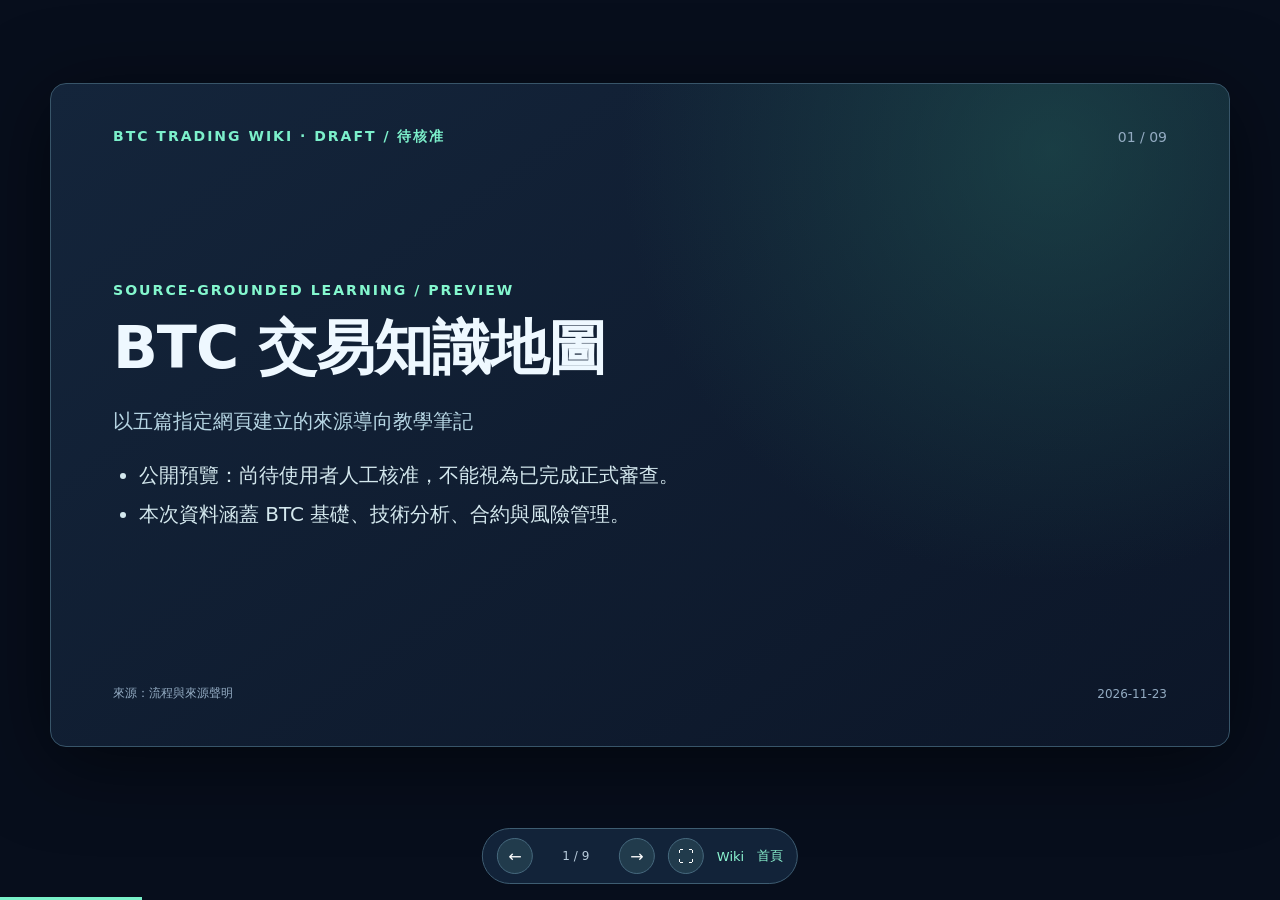
==== deck.html @ 274c8615 "Add files via upload" ====
<!doctype html><html lang="zh-Hant"><head><meta charset="utf-8"><meta name="viewport" content="width=device-width,initial-scale=1"><title>BTC Trading Wiki｜HTML 簡報</title><link rel="stylesheet" href="assets/deck.css"></head><body><main class="deck"><section class="slide active" data-slide="1"><div class="head"><b>BTC TRADING WIKI · DRAFT / 待核准</b><span>01 / 09</span></div><div class="content"><div class="eyebrow">SOURCE-GROUNDED LEARNING / PREVIEW</div><h1>BTC 交易知識地圖</h1><p class="summary">以五篇指定網頁建立的來源導向教學筆記</p><ul class="bullets"><li>公開預覽：尚待使用者人工核准，不能視為已完成正式審查。</li><li>本次資料涵蓋 BTC 基礎、技術分析、合約與風險管理。</li></ul></div><div class="foot"><span>來源：流程與來源聲明 </span><span>2026-11-23</span></div></section><section class="slide " data-slide="2"><div class="head"><b>BTC TRADING WIKI · DRAFT / 待核准</b><span>02 / 09</span></div><div class="content"><div class="eyebrow">SOURCE-GROUNDED LEARNING / PREVIEW</div><h1>比特幣如何運作：帳本、私鑰與挖礦</h1><p class="summary">從錢包地址、公開帳本、交易簽章到挖礦確認，理解 Bitcoin 運作的最基本結構。</p><ul class="bullets"><li>比特幣錢包可建立收款地址，使用地址並不代表必須先理解底層協議。</li><li>區塊鏈是公開、可供全網核對的交易帳本；已確認的交易可被網路用於計算可用餘額。</li><li>錢包藉由私鑰簽章交易，以證明該支用動作來自具備相應控制權的一方。</li><li>礦工將待確認交易納入符合規則的區塊，網路再透過驗證規則維持帳本狀態的一致性。</li></ul></div><div class="foot"><span>來源：How does Bitcoin work? <a href="https://bitcoin.org/en/how-it-works" target="_blank" rel="noopener">原文 1</a></span><span>2026-11-23</span></div></section><section class="slide " data-slide="3"><div class="head"><b>BTC TRADING WIKI · DRAFT / 待核准</b><span>03 / 09</span></div><div class="content"><div class="eyebrow">SOURCE-GROUNDED LEARNING / PREVIEW</div><h1>如何閱讀 K 線與型態</h1><p class="summary">看懂開高低收、實體與影線，以及型態屬於可能性訊號而非必然預測。</p><ul class="bullets"><li>K 線實體表示開盤價與收盤價之間的區間，上下影線反映該時段最高價與最低價。</li><li>一般配色中，綠色常表示收盤價高於開盤價，紅色則相反；圖表配色可由使用者調整。</li><li>加密市場不休市，K 線的開盤與收盤是根據選定時間框架的起點與終點價格來定義。</li><li>K 線型態常分為反轉、延續或中性；它描述的是市場行為上的觀察，不保證下一根 K 線的方向。</li></ul></div><div class="foot"><span>來源：How to read advanced charts · Introduction to candlestick charts and patterns <a href="https://www.coinbase.com/learn/advanced-trading/reading-financial-charts" target="_blank" rel="noopener">原文 1</a> <a href="https://www.tradingview.com/support/solutions/43000745269-introduction-to-candlestick-charts-and-patterns/" target="_blank" rel="noopener">原文 2</a></span><span>2026-11-23</span></div></section><section class="slide " data-slide="4"><div class="head"><b>BTC TRADING WIKI · DRAFT / 待核准</b><span>04 / 09</span></div><div class="content"><div class="eyebrow">SOURCE-GROUNDED LEARNING / PREVIEW</div><h1>RSI、SMA、EMA 與 MACD 的解讀</h1><p class="summary">比較動能與趨勢型指標的功能、典型解讀及過度依賴單一訊號的風險。</p><ul class="bullets"><li>RSI 以漲跌變化的相對強度呈現動能，通常介於 0 至 100。</li><li>70 與 30 是常見的超買／超賣提示門檻，但不能直接等同必須賣出或買入。</li><li>SMA 是觀察期間內價格的簡單平均；EMA 對近期價格賦予較大權重，所以更敏感。</li><li>來源列出的 MACD 標準設定，是 12 期 EMA 減 26 期 EMA，訊號線為 MACD 的 9 期 EMA；原文以日為例。</li></ul></div><div class="foot"><span>來源：How to read advanced charts <a href="https://www.coinbase.com/learn/advanced-trading/reading-financial-charts" target="_blank" rel="noopener">原文 1</a></span><span>2026-11-23</span></div></section><section class="slide " data-slide="5"><div class="head"><b>BTC TRADING WIKI · DRAFT / 待核准</b><span>05 / 09</span></div><div class="content"><div class="eyebrow">SOURCE-GROUNDED LEARNING / PREVIEW</div><h1>永續合約、槓桿與資金費率</h1><p class="summary">辨識傳統期貨與永續合約的不同，理解保證金、槓桿與資金費率的作用。</p><ul class="bullets"><li>遠期合約通常是場外私人協議；交易所期貨則多採標準化條款與結算架構。</li><li>永續合約不像一般到期日固定的期貨，沒有固定到期日。</li><li>槓桿使交易者可用較少保證金控制更大名目部位，也會同步放大獲利與虧損。</li><li>當維持保證金不足時，槓桿部位可能被強制平倉。</li></ul></div><div class="foot"><span>來源：What Are Forward and Futures Contracts? <a href="https://academy.binance.com/en/articles/what-are-forward-and-futures-contracts" target="_blank" rel="noopener">原文 1</a></span><span>2026-11-23</span></div></section><section class="slide " data-slide="6"><div class="head"><b>BTC TRADING WIKI · DRAFT / 待核准</b><span>06 / 09</span></div><div class="content"><div class="eyebrow">SOURCE-GROUNDED LEARNING / PREVIEW</div><h1>交易風險管理：停損、部位與風險報酬比</h1><p class="summary">建立風險額度、停損及監督流程，理解 1% 規則與風險報酬比的意義。</p><ul class="bullets"><li>風險管理不只是停損，而是由設定目標、辨認風險、評估風險、訂立因應措施與監督組成的循環。</li><li>1% 規則規範的是停損觸發時的預設虧損占資產比例，而非限制名目倉位只能占 1%。</li><li>文章舉例帳戶為 10,000 美元，若設定每筆風險上限 1%，對應預設最大虧損為 100 美元；只是示意計算。</li><li>停損與停利是預先設定出場條件的工具，避免交易者完全依賴現場情緒決策。</li></ul></div><div class="foot"><span>來源：A Beginner&#x27;s Guide to Risk Management <a href="https://academy.binance.com/en/articles/a-beginners-guide-to-understanding-risk-management" target="_blank" rel="noopener">原文 1</a></span><span>2026-11-23</span></div></section><section class="slide " data-slide="7"><div class="head"><b>BTC TRADING WIKI · DRAFT / 待核准</b><span>07 / 09</span></div><div class="content"><div class="eyebrow">SOURCE-GROUNDED LEARNING / PREVIEW</div><h1>平台、流動性與系統性風險</h1><p class="summary">區分市場波動、流動性不足、平台與操作風險，避免誤以為分散持幣就是零風險。</p><ul class="bullets"><li>低流動性市場可能使訂單難以按預期價格完成，評估時可觀察成交量及買賣價差。</li><li>除價格以外，交易平台安全、使用者誤操作與智慧合約漏洞也可能造成損失。</li><li>多種高度相關的幣種可能在同一市場事件下同步下跌，因此分散到多枚山寨幣不等於已分散風險。</li><li>風控應定期回顧；在某一市場階段有效的方法，換環境後可能需要調整。</li></ul></div><div class="foot"><span>來源：A Beginner&#x27;s Guide to Risk Management <a href="https://academy.binance.com/en/articles/a-beginners-guide-to-understanding-risk-management" target="_blank" rel="noopener">原文 1</a></span><span>2026-11-23</span></div></section><section class="slide " data-slide="8"><div class="head"><b>BTC TRADING WIKI · DRAFT / 待核准</b><span>08 / 09</span></div><div class="content"><div class="eyebrow">SOURCE-GROUNDED LEARNING / PREVIEW</div><h1>查核資料與適用範圍</h1><p class="summary">精確追溯，不讓 AI 擅自補來源</p><ul class="bullets"><li>5 篇使用者指定網頁的中文重點摘記已批次匯入。</li><li>p1:Lx 指向本站中文證據筆記；原文依章節與網址核對。</li><li>SMC 與總體經濟仍缺直接來源，暫不產生專題文章。</li></ul></div><div class="foot"><span>來源：流程與來源聲明 </span><span>2026-11-23</span></div></section><section class="slide " data-slide="9"><div class="head"><b>BTC TRADING WIKI · DRAFT / 待核准</b><span>09 / 09</span></div><div class="content"><div class="eyebrow">SOURCE-GROUNDED LEARNING / PREVIEW</div><h1>Graph + Loop 與後續驗收</h1><p class="summary">來源 → 筆記 → Wiki → 檢查 → 預覽 → 人工核准</p><ul class="bullets"><li>各步驟有獨立輸入、輸出與可檢查紀錄。</li><li>引文不支持論點時退回證據或文章整理步驟。</li><li>每節點最多 3 輪；不足與超限必須停止並保留報告。</li></ul></div><div class="foot"><span>來源：流程與來源聲明 </span><span>2026-11-23</span></div></section></main><nav class="decknav"><button id="prev" aria-label="上一張">←</button><span class="pagecount" id="counter">1 / 9</span><button id="next" aria-label="下一張">→</button><button id="fs" aria-label="全螢幕">⛶</button><a href="wiki.html">Wiki</a><a href="index.html">首頁</a></nav><div id="bar" class="progress"></div><script>(()=>{const slides=[...document.querySelectorAll('.slide')];let i=0;const count=slides.length;const label=document.getElementById('counter');const bar=document.getElementById('bar');function go(n){slides[i].classList.remove('active');i=Math.max(0,Math.min(count-1,n));slides[i].classList.add('active');label.textContent=`${i+1} / ${count}`;bar.style.width=((i+1)/count*100)+'%';history.replaceState(null,'',`#s${i+1}`)}document.getElementById('prev').onclick=()=>go(i-1);document.getElementById('next').onclick=()=>go(i+1);document.addEventListener('keydown',e=>{if(['ArrowRight','PageDown',' '].includes(e.key)){e.preventDefault();go(i+1)}if(['ArrowLeft','PageUp'].includes(e.key)){e.preventDefault();go(i-1)}});document.getElementById('fs').onclick=()=>{if(document.fullscreenElement)document.exitFullscreen();else document.documentElement.requestFullscreen?.()};const hash=location.hash.match(/^#s(\d+)$/);go(hash?+hash[1]-1:0)})();</script></body></html>
---- assets/deck.css ----
*{box-sizing:border-box}html,body{margin:0;height:100%;background:#070e1c;color:#eef8ff;font-family:'Microsoft JhengHei','Noto Sans TC',system-ui,sans-serif}body{overflow:hidden}.deck{min-height:100vh;display:grid;place-items:center;padding:20px 20px 90px}.slide{display:none;position:relative;width:min(1180px,100%);aspect-ratio:16/9;max-height:calc(100vh - 125px);border-radius:16px;border:1px solid #385569;background:radial-gradient(circle at 85% 10%,#21565390,transparent 37%),linear-gradient(145deg,#14253b,#0c1628);padding:3.5% 5%;overflow:auto;flex-direction:column;justify-content:space-between;box-shadow:0 15px 80px #0008}.slide.active{display:flex}.slide .head,.slide .foot{display:flex;justify-content:space-between;align-items:center;gap:14px;color:#93abc2;font-size:clamp(10px,1.15vw,14px)}.slide .head b{color:#7cf0cb;letter-spacing:2px}.slide .foot{font-size:clamp(8px,1vw,12px)}.slide .content{margin:auto 0;max-width:94%}.slide .eyebrow{font-size:clamp(10px,1.1vw,15px);color:#84f7ce;letter-spacing:2px;font-weight:850}.slide h1{font-size:clamp(26px,4.6vw,65px);line-height:1.2;margin:15px 0 10px;letter-spacing:-1px}.slide .summary{font-size:clamp(14px,1.6vw,22px);line-height:1.7;color:#b6d5e3}.slide .bullets{font-size:clamp(13px,1.6vw,20px);line-height:1.5;color:#d4e8ee;padding-left:1.3em;max-width:940px}.slide .bullets li{margin:9px 0}.slide .foot a{color:#74e8c3;margin-left:5px;text-decoration:underline}.slide .evidence{font-size:clamp(12px,1.45vw,19px);color:#9cb5cb;margin-top:24px}.slide .ref{color:#91efce}.decknav{position:fixed;bottom:16px;left:50%;transform:translateX(-50%);display:flex;align-items:center;gap:13px;border:1px solid #3e5d72;background:#14253cec;padding:9px 14px;border-radius:45px;z-index:10}.decknav button{border:1px solid #46697e;background:#213b4c;color:white;font:inherit;border-radius:40px;width:36px;height:36px;cursor:pointer}.decknav a{color:#8bf5d1;text-decoration:none;font-size:13px}.decknav .pagecount{white-space:nowrap;font-size:12px;color:#b8ccdc;min-width:60px;text-align:center}.unfinished{color:#ffd79f}.progress{position:fixed;bottom:0;left:0;height:3px;background:#79f0c9;transition:width .2s}@media(max-width:680px){.deck{padding:10px 8px 86px}.slide{aspect-ratio:4/5;max-height:calc(100vh - 110px);padding:7%}.slide h1{font-size:clamp(24px,7vw,40px)}.slide .summary{font-size:clamp(15px,3.5vw,20px)}.slide .bullets{font-size:clamp(13px,1.6vw,20px);line-height:1.5;color:#d4e8ee;padding-left:1.3em;max-width:940px}.slide .bullets li{margin:9px 0}.slide .foot a{color:#74e8c3;margin-left:5px;text-decoration:underline}.slide .evidence{font-size:13px}.slide .head,.slide .foot{font-size:10px}}@media print{body{overflow:visible;background:white}.deck{display:block;padding:0}.slide,.slide.active{display:flex!important;width:100%;height:100vh;max-height:none;page-break-after:always;border-radius:0;box-shadow:none;-webkit-print-color-adjust:exact;print-color-adjust:exact}.decknav,.progress{display:none}}
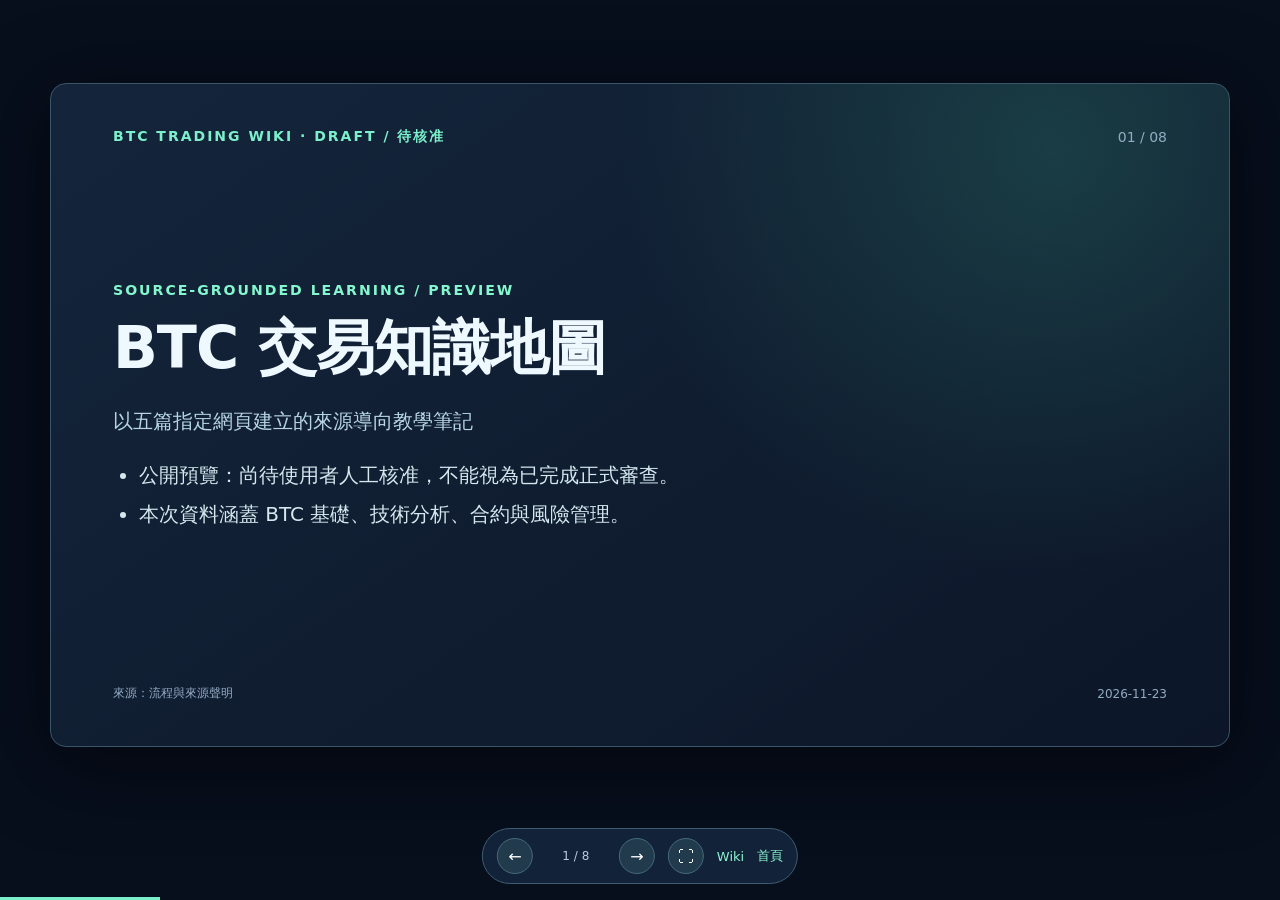
==== commit 3ce8cb6b: "Add files via upload" ====
--- a/deck.html
+++ b/deck.html
@@ -1 +1 @@
-<!doctype html><html lang="zh-Hant"><head><meta charset="utf-8"><meta name="viewport" content="width=device-width,initial-scale=1"><title>BTC Trading Wiki｜HTML 簡報</title><link rel="stylesheet" href="assets/deck.css"></head><body><main class="deck"><section class="slide active" data-slide="1"><div class="head"><b>BTC TRADING WIKI · DRAFT / 待核准</b><span>01 / 09</span></div><div class="content"><div class="eyebrow">SOURCE-GROUNDED LEARNING / PREVIEW</div><h1>BTC 交易知識地圖</h1><p class="summary">以五篇指定網頁建立的來源導向教學筆記</p><ul class="bullets"><li>公開預覽：尚待使用者人工核准，不能視為已完成正式審查。</li><li>本次資料涵蓋 BTC 基礎、技術分析、合約與風險管理。</li></ul></div><div class="foot"><span>來源：流程與來源聲明 </span><span>2026-11-23</span></div></section><section class="slide " data-slide="2"><div class="head"><b>BTC TRADING WIKI · DRAFT / 待核准</b><span>02 / 09</span></div><div class="content"><div class="eyebrow">SOURCE-GROUNDED LEARNING / PREVIEW</div><h1>比特幣如何運作：帳本、私鑰與挖礦</h1><p class="summary">從錢包地址、公開帳本、交易簽章到挖礦確認，理解 Bitcoin 運作的最基本結構。</p><ul class="bullets"><li>比特幣錢包可建立收款地址，使用地址並不代表必須先理解底層協議。</li><li>區塊鏈是公開、可供全網核對的交易帳本；已確認的交易可被網路用於計算可用餘額。</li><li>錢包藉由私鑰簽章交易，以證明該支用動作來自具備相應控制權的一方。</li><li>礦工將待確認交易納入符合規則的區塊，網路再透過驗證規則維持帳本狀態的一致性。</li></ul></div><div class="foot"><span>來源：How does Bitcoin work? <a href="https://bitcoin.org/en/how-it-works" target="_blank" rel="noopener">原文 1</a></span><span>2026-11-23</span></div></section><section class="slide " data-slide="3"><div class="head"><b>BTC TRADING WIKI · DRAFT / 待核准</b><span>03 / 09</span></div><div class="content"><div class="eyebrow">SOURCE-GROUNDED LEARNING / PREVIEW</div><h1>如何閱讀 K 線與型態</h1><p class="summary">看懂開高低收、實體與影線，以及型態屬於可能性訊號而非必然預測。</p><ul class="bullets"><li>K 線實體表示開盤價與收盤價之間的區間，上下影線反映該時段最高價與最低價。</li><li>一般配色中，綠色常表示收盤價高於開盤價，紅色則相反；圖表配色可由使用者調整。</li><li>加密市場不休市，K 線的開盤與收盤是根據選定時間框架的起點與終點價格來定義。</li><li>K 線型態常分為反轉、延續或中性；它描述的是市場行為上的觀察，不保證下一根 K 線的方向。</li></ul></div><div class="foot"><span>來源：How to read advanced charts · Introduction to candlestick charts and patterns <a href="https://www.coinbase.com/learn/advanced-trading/reading-financial-charts" target="_blank" rel="noopener">原文 1</a> <a href="https://www.tradingview.com/support/solutions/43000745269-introduction-to-candlestick-charts-and-patterns/" target="_blank" rel="noopener">原文 2</a></span><span>2026-11-23</span></div></section><section class="slide " data-slide="4"><div class="head"><b>BTC TRADING WIKI · DRAFT / 待核准</b><span>04 / 09</span></div><div class="content"><div class="eyebrow">SOURCE-GROUNDED LEARNING / PREVIEW</div><h1>RSI、SMA、EMA 與 MACD 的解讀</h1><p class="summary">比較動能與趨勢型指標的功能、典型解讀及過度依賴單一訊號的風險。</p><ul class="bullets"><li>RSI 以漲跌變化的相對強度呈現動能，通常介於 0 至 100。</li><li>70 與 30 是常見的超買／超賣提示門檻，但不能直接等同必須賣出或買入。</li><li>SMA 是觀察期間內價格的簡單平均；EMA 對近期價格賦予較大權重，所以更敏感。</li><li>來源列出的 MACD 標準設定，是 12 期 EMA 減 26 期 EMA，訊號線為 MACD 的 9 期 EMA；原文以日為例。</li></ul></div><div class="foot"><span>來源：How to read advanced charts <a href="https://www.coinbase.com/learn/advanced-trading/reading-financial-charts" target="_blank" rel="noopener">原文 1</a></span><span>2026-11-23</span></div></section><section class="slide " data-slide="5"><div class="head"><b>BTC TRADING WIKI · DRAFT / 待核准</b><span>05 / 09</span></div><div class="content"><div class="eyebrow">SOURCE-GROUNDED LEARNING / PREVIEW</div><h1>永續合約、槓桿與資金費率</h1><p class="summary">辨識傳統期貨與永續合約的不同，理解保證金、槓桿與資金費率的作用。</p><ul class="bullets"><li>遠期合約通常是場外私人協議；交易所期貨則多採標準化條款與結算架構。</li><li>永續合約不像一般到期日固定的期貨，沒有固定到期日。</li><li>槓桿使交易者可用較少保證金控制更大名目部位，也會同步放大獲利與虧損。</li><li>當維持保證金不足時，槓桿部位可能被強制平倉。</li></ul></div><div class="foot"><span>來源：What Are Forward and Futures Contracts? <a href="https://academy.binance.com/en/articles/what-are-forward-and-futures-contracts" target="_blank" rel="noopener">原文 1</a></span><span>2026-11-23</span></div></section><section class="slide " data-slide="6"><div class="head"><b>BTC TRADING WIKI · DRAFT / 待核准</b><span>06 / 09</span></div><div class="content"><div class="eyebrow">SOURCE-GROUNDED LEARNING / PREVIEW</div><h1>交易風險管理：停損、部位與風險報酬比</h1><p class="summary">建立風險額度、停損及監督流程，理解 1% 規則與風險報酬比的意義。</p><ul class="bullets"><li>風險管理不只是停損，而是由設定目標、辨認風險、評估風險、訂立因應措施與監督組成的循環。</li><li>1% 規則規範的是停損觸發時的預設虧損占資產比例，而非限制名目倉位只能占 1%。</li><li>文章舉例帳戶為 10,000 美元，若設定每筆風險上限 1%，對應預設最大虧損為 100 美元；只是示意計算。</li><li>停損與停利是預先設定出場條件的工具，避免交易者完全依賴現場情緒決策。</li></ul></div><div class="foot"><span>來源：A Beginner&#x27;s Guide to Risk Management <a href="https://academy.binance.com/en/articles/a-beginners-guide-to-understanding-risk-management" target="_blank" rel="noopener">原文 1</a></span><span>2026-11-23</span></div></section><section class="slide " data-slide="7"><div class="head"><b>BTC TRADING WIKI · DRAFT / 待核准</b><span>07 / 09</span></div><div class="content"><div class="eyebrow">SOURCE-GROUNDED LEARNING / PREVIEW</div><h1>平台、流動性與系統性風險</h1><p class="summary">區分市場波動、流動性不足、平台與操作風險，避免誤以為分散持幣就是零風險。</p><ul class="bullets"><li>低流動性市場可能使訂單難以按預期價格完成，評估時可觀察成交量及買賣價差。</li><li>除價格以外，交易平台安全、使用者誤操作與智慧合約漏洞也可能造成損失。</li><li>多種高度相關的幣種可能在同一市場事件下同步下跌，因此分散到多枚山寨幣不等於已分散風險。</li><li>風控應定期回顧；在某一市場階段有效的方法，換環境後可能需要調整。</li></ul></div><div class="foot"><span>來源：A Beginner&#x27;s Guide to Risk Management <a href="https://academy.binance.com/en/articles/a-beginners-guide-to-understanding-risk-management" target="_blank" rel="noopener">原文 1</a></span><span>2026-11-23</span></div></section><section class="slide " data-slide="8"><div class="head"><b>BTC TRADING WIKI · DRAFT / 待核准</b><span>08 / 09</span></div><div class="content"><div class="eyebrow">SOURCE-GROUNDED LEARNING / PREVIEW</div><h1>查核資料與適用範圍</h1><p class="summary">精確追溯，不讓 AI 擅自補來源</p><ul class="bullets"><li>5 篇使用者指定網頁的中文重點摘記已批次匯入。</li><li>p1:Lx 指向本站中文證據筆記；原文依章節與網址核對。</li><li>SMC 與總體經濟仍缺直接來源，暫不產生專題文章。</li></ul></div><div class="foot"><span>來源：流程與來源聲明 </span><span>2026-11-23</span></div></section><section class="slide " data-slide="9"><div class="head"><b>BTC TRADING WIKI · DRAFT / 待核准</b><span>09 / 09</span></div><div class="content"><div class="eyebrow">SOURCE-GROUNDED LEARNING / PREVIEW</div><h1>Graph + Loop 與後續驗收</h1><p class="summary">來源 → 筆記 → Wiki → 檢查 → 預覽 → 人工核准</p><ul class="bullets"><li>各步驟有獨立輸入、輸出與可檢查紀錄。</li><li>引文不支持論點時退回證據或文章整理步驟。</li><li>每節點最多 3 輪；不足與超限必須停止並保留報告。</li></ul></div><div class="foot"><span>來源：流程與來源聲明 </span><span>2026-11-23</span></div></section></main><nav class="decknav"><button id="prev" aria-label="上一張">←</button><span class="pagecount" id="counter">1 / 9</span><button id="next" aria-label="下一張">→</button><button id="fs" aria-label="全螢幕">⛶</button><a href="wiki.html">Wiki</a><a href="index.html">首頁</a></nav><div id="bar" class="progress"></div><script>(()=>{const slides=[...document.querySelectorAll('.slide')];let i=0;const count=slides.length;const label=document.getElementById('counter');const bar=document.getElementById('bar');function go(n){slides[i].classList.remove('active');i=Math.max(0,Math.min(count-1,n));slides[i].classList.add('active');label.textContent=`${i+1} / ${count}`;bar.style.width=((i+1)/count*100)+'%';history.replaceState(null,'',`#s${i+1}`)}document.getElementById('prev').onclick=()=>go(i-1);document.getElementById('next').onclick=()=>go(i+1);document.addEventListener('keydown',e=>{if(['ArrowRight','PageDown',' '].includes(e.key)){e.preventDefault();go(i+1)}if(['ArrowLeft','PageUp'].includes(e.key)){e.preventDefault();go(i-1)}});document.getElementById('fs').onclick=()=>{if(document.fullscreenElement)document.exitFullscreen();else document.documentElement.requestFullscreen?.()};const hash=location.hash.match(/^#s(\d+)$/);go(hash?+hash[1]-1:0)})();</script></body></html>+<!doctype html><html lang="zh-Hant"><head><meta charset="utf-8"><meta name="viewport" content="width=device-width,initial-scale=1"><title>BTC Trading Wiki｜HTML 簡報</title><link rel="stylesheet" href="assets/deck.css"></head><body><main class="deck"><section class="slide active" data-slide="1"><div class="head"><b>BTC TRADING WIKI · DRAFT / 待核准</b><span>01 / 08</span></div><div class="content"><div class="eyebrow">SOURCE-GROUNDED LEARNING / PREVIEW</div><h1>BTC 交易知識地圖</h1><p class="summary">以五篇指定網頁建立的來源導向教學筆記</p><ul class="bullets"><li>公開預覽：尚待使用者人工核准，不能視為已完成正式審查。</li><li>本次資料涵蓋 BTC 基礎、技術分析、合約與風險管理。</li></ul></div><div class="foot"><span>來源：流程與來源聲明 </span><span>2026-11-23</span></div></section><section class="slide " data-slide="2"><div class="head"><b>BTC TRADING WIKI · DRAFT / 待核准</b><span>02 / 08</span></div><div class="content"><div class="eyebrow">SOURCE-GROUNDED LEARNING / PREVIEW</div><h1>比特幣如何運作：帳本、私鑰與挖礦</h1><p class="summary">從錢包地址、公開帳本、交易簽章到挖礦確認，理解 Bitcoin 運作的最基本結構。</p><ul class="bullets"><li>比特幣錢包可建立收款地址，使用地址並不代表必須先理解底層協議。</li><li>區塊鏈是公開、可供全網核對的交易帳本；已確認的交易可被網路用於計算可用餘額。</li><li>錢包藉由私鑰簽章交易，以證明該支用動作來自具備相應控制權的一方。</li><li>礦工將待確認交易納入符合規則的區塊，網路再透過驗證規則維持帳本狀態的一致性。</li></ul></div><div class="foot"><span>來源：How does Bitcoin work? <a href="https://bitcoin.org/en/how-it-works" target="_blank" rel="noopener">原文 1</a></span><span>2026-11-23</span></div></section><section class="slide " data-slide="3"><div class="head"><b>BTC TRADING WIKI · DRAFT / 待核准</b><span>03 / 08</span></div><div class="content"><div class="eyebrow">SOURCE-GROUNDED LEARNING / PREVIEW</div><h1>如何閱讀 K 線與型態</h1><p class="summary">看懂開高低收、實體與影線，以及型態屬於可能性訊號而非必然預測。</p><ul class="bullets"><li>K 線實體表示開盤價與收盤價之間的區間，上下影線反映該時段最高價與最低價。</li><li>一般配色中，綠色常表示收盤價高於開盤價，紅色則相反；圖表配色可由使用者調整。</li><li>加密市場不休市，K 線的開盤與收盤是根據選定時間框架的起點與終點價格來定義。</li><li>K 線型態常分為反轉、延續或中性；它描述的是市場行為上的觀察，不保證下一根 K 線的方向。</li></ul></div><div class="foot"><span>來源：How to read advanced charts · Introduction to candlestick charts and patterns <a href="https://www.coinbase.com/learn/advanced-trading/reading-financial-charts" target="_blank" rel="noopener">原文 1</a> <a href="https://www.tradingview.com/support/solutions/43000745269-introduction-to-candlestick-charts-and-patterns/" target="_blank" rel="noopener">原文 2</a></span><span>2026-11-23</span></div></section><section class="slide " data-slide="4"><div class="head"><b>BTC TRADING WIKI · DRAFT / 待核准</b><span>04 / 08</span></div><div class="content"><div class="eyebrow">SOURCE-GROUNDED LEARNING / PREVIEW</div><h1>RSI、SMA、EMA 與 MACD 的解讀</h1><p class="summary">比較動能與趨勢型指標的功能、典型解讀及過度依賴單一訊號的風險。</p><ul class="bullets"><li>RSI 以漲跌變化的相對強度呈現動能，通常介於 0 至 100。</li><li>70 與 30 是常見的超買／超賣提示門檻，但不能直接等同必須賣出或買入。</li><li>SMA 是觀察期間內價格的簡單平均；EMA 對近期價格賦予較大權重，所以更敏感。</li><li>來源列出的 MACD 標準設定，是 12 期 EMA 減 26 期 EMA，訊號線為 MACD 的 9 期 EMA；原文以日為例。</li></ul></div><div class="foot"><span>來源：How to read advanced charts <a href="https://www.coinbase.com/learn/advanced-trading/reading-financial-charts" target="_blank" rel="noopener">原文 1</a></span><span>2026-11-23</span></div></section><section class="slide " data-slide="5"><div class="head"><b>BTC TRADING WIKI · DRAFT / 待核准</b><span>05 / 08</span></div><div class="content"><div class="eyebrow">SOURCE-GROUNDED LEARNING / PREVIEW</div><h1>永續合約、槓桿與資金費率</h1><p class="summary">辨識傳統期貨與永續合約的不同，理解保證金、槓桿與資金費率的作用。</p><ul class="bullets"><li>遠期合約通常是場外私人協議；交易所期貨則多採標準化條款與結算架構。</li><li>永續合約不像一般到期日固定的期貨，沒有固定到期日。</li><li>槓桿使交易者可用較少保證金控制更大名目部位，也會同步放大獲利與虧損。</li><li>當維持保證金不足時，槓桿部位可能被強制平倉。</li></ul></div><div class="foot"><span>來源：What Are Forward and Futures Contracts? <a href="https://academy.binance.com/en/articles/what-are-forward-and-futures-contracts" target="_blank" rel="noopener">原文 1</a></span><span>2026-11-23</span></div></section><section class="slide " data-slide="6"><div class="head"><b>BTC TRADING WIKI · DRAFT / 待核准</b><span>06 / 08</span></div><div class="content"><div class="eyebrow">SOURCE-GROUNDED LEARNING / PREVIEW</div><h1>交易風險管理：停損、部位與風險報酬比</h1><p class="summary">建立風險額度、停損及監督流程，理解 1% 規則與風險報酬比的意義。</p><ul class="bullets"><li>風險管理不只是停損，而是由設定目標、辨認風險、評估風險、訂立因應措施與監督組成的循環。</li><li>1% 規則規範的是停損觸發時的預設虧損占資產比例，而非限制名目倉位只能占 1%。</li><li>文章舉例帳戶為 10,000 美元，若設定每筆風險上限 1%，對應預設最大虧損為 100 美元；只是示意計算。</li><li>停損與停利是預先設定出場條件的工具，避免交易者完全依賴現場情緒決策。</li></ul></div><div class="foot"><span>來源：A Beginner&#x27;s Guide to Risk Management <a href="https://academy.binance.com/en/articles/a-beginners-guide-to-understanding-risk-management" target="_blank" rel="noopener">原文 1</a></span><span>2026-11-23</span></div></section><section class="slide " data-slide="7"><div class="head"><b>BTC TRADING WIKI · DRAFT / 待核准</b><span>07 / 08</span></div><div class="content"><div class="eyebrow">SOURCE-GROUNDED LEARNING / PREVIEW</div><h1>平台、流動性與系統性風險</h1><p class="summary">區分市場波動、流動性不足、平台與操作風險，避免誤以為分散持幣就是零風險。</p><ul class="bullets"><li>低流動性市場可能使訂單難以按預期價格完成，評估時可觀察成交量及買賣價差。</li><li>除價格以外，交易平台安全、使用者誤操作與智慧合約漏洞也可能造成損失。</li><li>多種高度相關的幣種可能在同一市場事件下同步下跌，因此分散到多枚山寨幣不等於已分散風險。</li><li>風控應定期回顧；在某一市場階段有效的方法，換環境後可能需要調整。</li></ul></div><div class="foot"><span>來源：A Beginner&#x27;s Guide to Risk Management <a href="https://academy.binance.com/en/articles/a-beginners-guide-to-understanding-risk-management" target="_blank" rel="noopener">原文 1</a></span><span>2026-11-23</span></div></section><section class="slide " data-slide="8"><div class="head"><b>BTC TRADING WIKI · DRAFT / 待核准</b><span>08 / 08</span></div><div class="content"><div class="eyebrow">SOURCE-GROUNDED LEARNING / PREVIEW</div><h1>查核資料與適用範圍</h1><p class="summary">精確追溯，不讓 AI 擅自補來源</p><ul class="bullets"><li>5 篇使用者指定網頁的中文重點摘記已批次匯入。</li><li>p1:Lx 指向本站中文證據筆記；原文依章節與網址核對。</li><li>SMC 與總體經濟仍缺直接來源，暫不產生專題文章。</li></ul></div><div class="foot"><span>來源：流程與來源聲明 </span><span>2026-11-23</span></div></section></main><nav class="decknav"><button id="prev" aria-label="上一張">←</button><span class="pagecount" id="counter">1 / 8</span><button id="next" aria-label="下一張">→</button><button id="fs" aria-label="全螢幕">⛶</button><a href="wiki.html">Wiki</a><a href="index.html">首頁</a></nav><div id="bar" class="progress"></div><script>(()=>{const slides=[...document.querySelectorAll('.slide')];let i=0;const count=slides.length;const label=document.getElementById('counter');const bar=document.getElementById('bar');function go(n){slides[i].classList.remove('active');i=Math.max(0,Math.min(count-1,n));slides[i].classList.add('active');label.textContent=`${i+1} / ${count}`;bar.style.width=((i+1)/count*100)+'%';history.replaceState(null,'',`#s${i+1}`)}document.getElementById('prev').onclick=()=>go(i-1);document.getElementById('next').onclick=()=>go(i+1);document.addEventListener('keydown',e=>{if(['ArrowRight','PageDown',' '].includes(e.key)){e.preventDefault();go(i+1)}if(['ArrowLeft','PageUp'].includes(e.key)){e.preventDefault();go(i-1)}});document.getElementById('fs').onclick=()=>{if(document.fullscreenElement)document.exitFullscreen();else document.documentElement.requestFullscreen?.()};const hash=location.hash.match(/^#s(\d+)$/);go(hash?+hash[1]-1:0)})();</script></body></html>
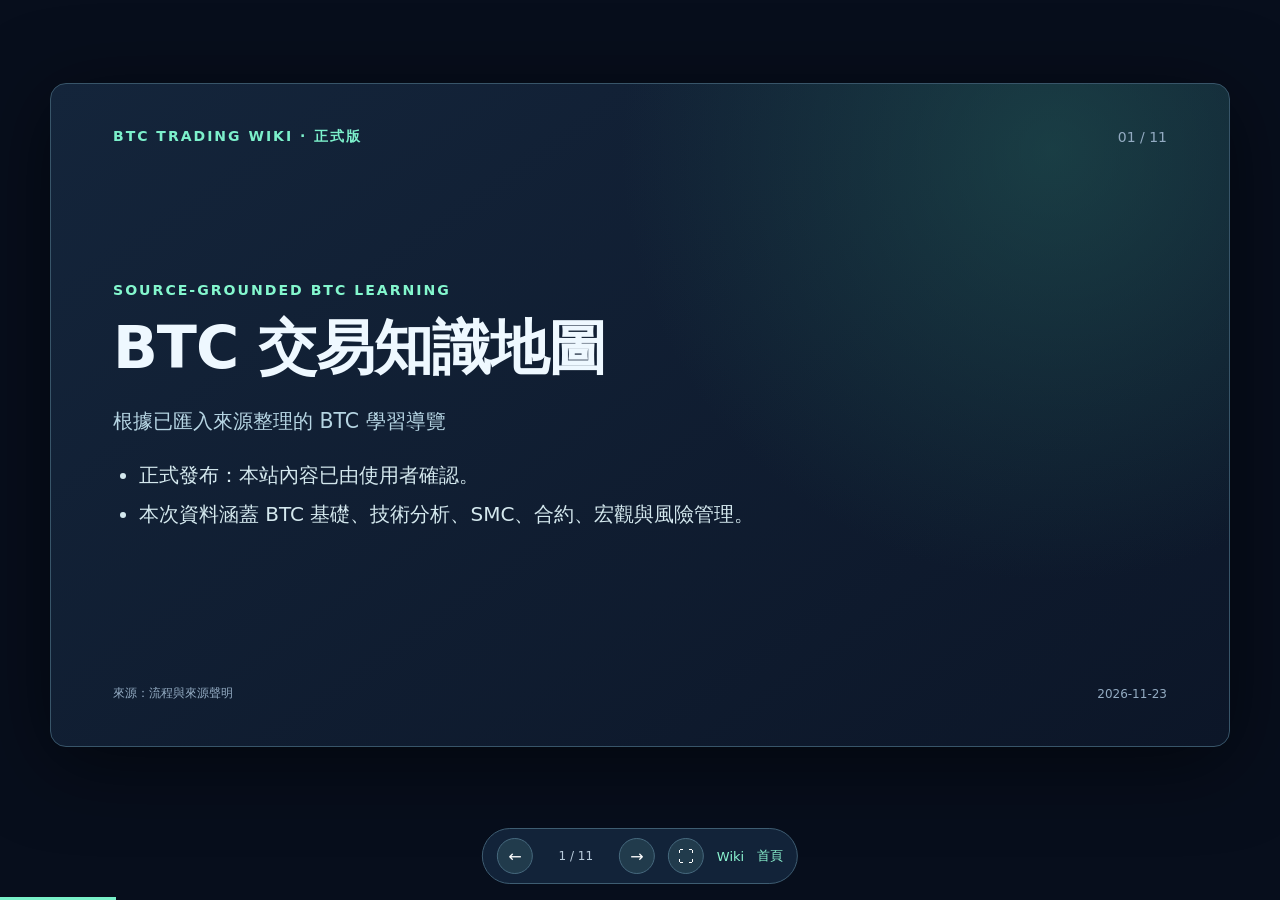
==== commit b39a71d5: "Add files via upload" ====
--- a/deck.html
+++ b/deck.html
@@ -1 +1 @@
-<!doctype html><html lang="zh-Hant"><head><meta charset="utf-8"><meta name="viewport" content="width=device-width,initial-scale=1"><title>BTC Trading Wiki｜HTML 簡報</title><link rel="stylesheet" href="assets/deck.css"></head><body><main class="deck"><section class="slide active" data-slide="1"><div class="head"><b>BTC TRADING WIKI · DRAFT / 待核准</b><span>01 / 08</span></div><div class="content"><div class="eyebrow">SOURCE-GROUNDED LEARNING / PREVIEW</div><h1>BTC 交易知識地圖</h1><p class="summary">以五篇指定網頁建立的來源導向教學筆記</p><ul class="bullets"><li>公開預覽：尚待使用者人工核准，不能視為已完成正式審查。</li><li>本次資料涵蓋 BTC 基礎、技術分析、合約與風險管理。</li></ul></div><div class="foot"><span>來源：流程與來源聲明 </span><span>2026-11-23</span></div></section><section class="slide " data-slide="2"><div class="head"><b>BTC TRADING WIKI · DRAFT / 待核准</b><span>02 / 08</span></div><div class="content"><div class="eyebrow">SOURCE-GROUNDED LEARNING / PREVIEW</div><h1>比特幣如何運作：帳本、私鑰與挖礦</h1><p class="summary">從錢包地址、公開帳本、交易簽章到挖礦確認，理解 Bitcoin 運作的最基本結構。</p><ul class="bullets"><li>比特幣錢包可建立收款地址，使用地址並不代表必須先理解底層協議。</li><li>區塊鏈是公開、可供全網核對的交易帳本；已確認的交易可被網路用於計算可用餘額。</li><li>錢包藉由私鑰簽章交易，以證明該支用動作來自具備相應控制權的一方。</li><li>礦工將待確認交易納入符合規則的區塊，網路再透過驗證規則維持帳本狀態的一致性。</li></ul></div><div class="foot"><span>來源：How does Bitcoin work? <a href="https://bitcoin.org/en/how-it-works" target="_blank" rel="noopener">原文 1</a></span><span>2026-11-23</span></div></section><section class="slide " data-slide="3"><div class="head"><b>BTC TRADING WIKI · DRAFT / 待核准</b><span>03 / 08</span></div><div class="content"><div class="eyebrow">SOURCE-GROUNDED LEARNING / PREVIEW</div><h1>如何閱讀 K 線與型態</h1><p class="summary">看懂開高低收、實體與影線，以及型態屬於可能性訊號而非必然預測。</p><ul class="bullets"><li>K 線實體表示開盤價與收盤價之間的區間，上下影線反映該時段最高價與最低價。</li><li>一般配色中，綠色常表示收盤價高於開盤價，紅色則相反；圖表配色可由使用者調整。</li><li>加密市場不休市，K 線的開盤與收盤是根據選定時間框架的起點與終點價格來定義。</li><li>K 線型態常分為反轉、延續或中性；它描述的是市場行為上的觀察，不保證下一根 K 線的方向。</li></ul></div><div class="foot"><span>來源：How to read advanced charts · Introduction to candlestick charts and patterns <a href="https://www.coinbase.com/learn/advanced-trading/reading-financial-charts" target="_blank" rel="noopener">原文 1</a> <a href="https://www.tradingview.com/support/solutions/43000745269-introduction-to-candlestick-charts-and-patterns/" target="_blank" rel="noopener">原文 2</a></span><span>2026-11-23</span></div></section><section class="slide " data-slide="4"><div class="head"><b>BTC TRADING WIKI · DRAFT / 待核准</b><span>04 / 08</span></div><div class="content"><div class="eyebrow">SOURCE-GROUNDED LEARNING / PREVIEW</div><h1>RSI、SMA、EMA 與 MACD 的解讀</h1><p class="summary">比較動能與趨勢型指標的功能、典型解讀及過度依賴單一訊號的風險。</p><ul class="bullets"><li>RSI 以漲跌變化的相對強度呈現動能，通常介於 0 至 100。</li><li>70 與 30 是常見的超買／超賣提示門檻，但不能直接等同必須賣出或買入。</li><li>SMA 是觀察期間內價格的簡單平均；EMA 對近期價格賦予較大權重，所以更敏感。</li><li>來源列出的 MACD 標準設定，是 12 期 EMA 減 26 期 EMA，訊號線為 MACD 的 9 期 EMA；原文以日為例。</li></ul></div><div class="foot"><span>來源：How to read advanced charts <a href="https://www.coinbase.com/learn/advanced-trading/reading-financial-charts" target="_blank" rel="noopener">原文 1</a></span><span>2026-11-23</span></div></section><section class="slide " data-slide="5"><div class="head"><b>BTC TRADING WIKI · DRAFT / 待核准</b><span>05 / 08</span></div><div class="content"><div class="eyebrow">SOURCE-GROUNDED LEARNING / PREVIEW</div><h1>永續合約、槓桿與資金費率</h1><p class="summary">辨識傳統期貨與永續合約的不同，理解保證金、槓桿與資金費率的作用。</p><ul class="bullets"><li>遠期合約通常是場外私人協議；交易所期貨則多採標準化條款與結算架構。</li><li>永續合約不像一般到期日固定的期貨，沒有固定到期日。</li><li>槓桿使交易者可用較少保證金控制更大名目部位，也會同步放大獲利與虧損。</li><li>當維持保證金不足時，槓桿部位可能被強制平倉。</li></ul></div><div class="foot"><span>來源：What Are Forward and Futures Contracts? <a href="https://academy.binance.com/en/articles/what-are-forward-and-futures-contracts" target="_blank" rel="noopener">原文 1</a></span><span>2026-11-23</span></div></section><section class="slide " data-slide="6"><div class="head"><b>BTC TRADING WIKI · DRAFT / 待核准</b><span>06 / 08</span></div><div class="content"><div class="eyebrow">SOURCE-GROUNDED LEARNING / PREVIEW</div><h1>交易風險管理：停損、部位與風險報酬比</h1><p class="summary">建立風險額度、停損及監督流程，理解 1% 規則與風險報酬比的意義。</p><ul class="bullets"><li>風險管理不只是停損，而是由設定目標、辨認風險、評估風險、訂立因應措施與監督組成的循環。</li><li>1% 規則規範的是停損觸發時的預設虧損占資產比例，而非限制名目倉位只能占 1%。</li><li>文章舉例帳戶為 10,000 美元，若設定每筆風險上限 1%，對應預設最大虧損為 100 美元；只是示意計算。</li><li>停損與停利是預先設定出場條件的工具，避免交易者完全依賴現場情緒決策。</li></ul></div><div class="foot"><span>來源：A Beginner&#x27;s Guide to Risk Management <a href="https://academy.binance.com/en/articles/a-beginners-guide-to-understanding-risk-management" target="_blank" rel="noopener">原文 1</a></span><span>2026-11-23</span></div></section><section class="slide " data-slide="7"><div class="head"><b>BTC TRADING WIKI · DRAFT / 待核准</b><span>07 / 08</span></div><div class="content"><div class="eyebrow">SOURCE-GROUNDED LEARNING / PREVIEW</div><h1>平台、流動性與系統性風險</h1><p class="summary">區分市場波動、流動性不足、平台與操作風險，避免誤以為分散持幣就是零風險。</p><ul class="bullets"><li>低流動性市場可能使訂單難以按預期價格完成，評估時可觀察成交量及買賣價差。</li><li>除價格以外，交易平台安全、使用者誤操作與智慧合約漏洞也可能造成損失。</li><li>多種高度相關的幣種可能在同一市場事件下同步下跌，因此分散到多枚山寨幣不等於已分散風險。</li><li>風控應定期回顧；在某一市場階段有效的方法，換環境後可能需要調整。</li></ul></div><div class="foot"><span>來源：A Beginner&#x27;s Guide to Risk Management <a href="https://academy.binance.com/en/articles/a-beginners-guide-to-understanding-risk-management" target="_blank" rel="noopener">原文 1</a></span><span>2026-11-23</span></div></section><section class="slide " data-slide="8"><div class="head"><b>BTC TRADING WIKI · DRAFT / 待核准</b><span>08 / 08</span></div><div class="content"><div class="eyebrow">SOURCE-GROUNDED LEARNING / PREVIEW</div><h1>查核資料與適用範圍</h1><p class="summary">精確追溯，不讓 AI 擅自補來源</p><ul class="bullets"><li>5 篇使用者指定網頁的中文重點摘記已批次匯入。</li><li>p1:Lx 指向本站中文證據筆記；原文依章節與網址核對。</li><li>SMC 與總體經濟仍缺直接來源，暫不產生專題文章。</li></ul></div><div class="foot"><span>來源：流程與來源聲明 </span><span>2026-11-23</span></div></section></main><nav class="decknav"><button id="prev" aria-label="上一張">←</button><span class="pagecount" id="counter">1 / 8</span><button id="next" aria-label="下一張">→</button><button id="fs" aria-label="全螢幕">⛶</button><a href="wiki.html">Wiki</a><a href="index.html">首頁</a></nav><div id="bar" class="progress"></div><script>(()=>{const slides=[...document.querySelectorAll('.slide')];let i=0;const count=slides.length;const label=document.getElementById('counter');const bar=document.getElementById('bar');function go(n){slides[i].classList.remove('active');i=Math.max(0,Math.min(count-1,n));slides[i].classList.add('active');label.textContent=`${i+1} / ${count}`;bar.style.width=((i+1)/count*100)+'%';history.replaceState(null,'',`#s${i+1}`)}document.getElementById('prev').onclick=()=>go(i-1);document.getElementById('next').onclick=()=>go(i+1);document.addEventListener('keydown',e=>{if(['ArrowRight','PageDown',' '].includes(e.key)){e.preventDefault();go(i+1)}if(['ArrowLeft','PageUp'].includes(e.key)){e.preventDefault();go(i-1)}});document.getElementById('fs').onclick=()=>{if(document.fullscreenElement)document.exitFullscreen();else document.documentElement.requestFullscreen?.()};const hash=location.hash.match(/^#s(\d+)$/);go(hash?+hash[1]-1:0)})();</script></body></html>+<!doctype html><html lang="zh-Hant"><head><meta charset="utf-8"><meta name="viewport" content="width=device-width,initial-scale=1"><title>BTC Trading Wiki｜HTML 簡報</title><link rel="stylesheet" href="assets/deck.css"></head><body><main class="deck"><section class="slide active" data-slide="1"><div class="head"><b>BTC TRADING WIKI · 正式版</b><span>01 / 11</span></div><div class="content"><div class="eyebrow">SOURCE-GROUNDED BTC LEARNING</div><h1>BTC 交易知識地圖</h1><p class="summary">根據已匯入來源整理的 BTC 學習導覽</p><ul class="bullets"><li>正式發布：本站內容已由使用者確認。</li><li>本次資料涵蓋 BTC 基礎、技術分析、SMC、合約、宏觀與風險管理。</li></ul></div><div class="foot"><span>來源：流程與來源聲明 </span><span>2026-11-23</span></div></section><section class="slide " data-slide="2"><div class="head"><b>BTC TRADING WIKI · 正式版</b><span>02 / 11</span></div><div class="content"><div class="eyebrow">SOURCE-GROUNDED BTC LEARNING</div><h1>比特幣如何運作：帳本、私鑰與挖礦</h1><p class="summary">從錢包地址、公開帳本、交易簽章到挖礦確認，理解 Bitcoin 運作的最基本結構。</p><ul class="bullets"><li>比特幣錢包可建立收款地址，使用地址並不代表必須先理解底層協議。</li><li>區塊鏈是公開、可供全網核對的交易帳本；已確認的交易可被網路用於計算可用餘額。</li><li>錢包藉由私鑰簽章交易，以證明該支用動作來自具備相應控制權的一方。</li><li>礦工將待確認交易納入符合規則的區塊，網路再透過驗證規則維持帳本狀態的一致性。</li></ul></div><div class="foot"><span>來源：How does Bitcoin work? <a href="https://bitcoin.org/en/how-it-works" target="_blank" rel="noopener">原文 1</a></span><span>2026-11-23</span></div></section><section class="slide " data-slide="3"><div class="head"><b>BTC TRADING WIKI · 正式版</b><span>03 / 11</span></div><div class="content"><div class="eyebrow">SOURCE-GROUNDED BTC LEARNING</div><h1>如何閱讀 K 線與型態</h1><p class="summary">看懂開高低收、實體與影線，以及型態屬於可能性訊號而非必然預測。</p><ul class="bullets"><li>K 線實體表示開盤價與收盤價之間的區間，上下影線反映該時段最高價與最低價。</li><li>一般配色中，綠色常表示收盤價高於開盤價，紅色則相反；圖表配色可由使用者調整。</li><li>加密市場不休市，K 線的開盤與收盤是根據選定時間框架的起點與終點價格來定義。</li><li>K 線型態常分為反轉、延續或中性；它描述的是市場行為上的觀察，不保證下一根 K 線的方向。</li></ul></div><div class="foot"><span>來源：How to read advanced charts · Introduction to candlestick charts and patterns <a href="https://www.coinbase.com/learn/advanced-trading/reading-financial-charts" target="_blank" rel="noopener">原文 1</a> <a href="https://www.tradingview.com/support/solutions/43000745269-introduction-to-candlestick-charts-and-patterns/" target="_blank" rel="noopener">原文 2</a></span><span>2026-11-23</span></div></section><section class="slide " data-slide="4"><div class="head"><b>BTC TRADING WIKI · 正式版</b><span>04 / 11</span></div><div class="content"><div class="eyebrow">SOURCE-GROUNDED BTC LEARNING</div><h1>RSI、SMA、EMA 與 MACD 的解讀</h1><p class="summary">比較動能與趨勢型指標的功能、典型解讀及過度依賴單一訊號的風險。</p><ul class="bullets"><li>RSI 以漲跌變化的相對強度呈現動能，通常介於 0 至 100。</li><li>70 與 30 是常見的超買／超賣提示門檻，但不能直接等同必須賣出或買入。</li><li>SMA 是觀察期間內價格的簡單平均；EMA 對近期價格賦予較大權重，所以更敏感。</li><li>來源列出的 MACD 標準設定，是 12 期 EMA 減 26 期 EMA，訊號線為 MACD 的 9 期 EMA；原文以日為例。</li></ul></div><div class="foot"><span>來源：How to read advanced charts <a href="https://www.coinbase.com/learn/advanced-trading/reading-financial-charts" target="_blank" rel="noopener">原文 1</a></span><span>2026-11-23</span></div></section><section class="slide " data-slide="5"><div class="head"><b>BTC TRADING WIKI · 正式版</b><span>05 / 11</span></div><div class="content"><div class="eyebrow">SOURCE-GROUNDED BTC LEARNING</div><h1>永續合約、槓桿與資金費率</h1><p class="summary">辨識傳統期貨與永續合約的不同，理解保證金、槓桿與資金費率的作用。</p><ul class="bullets"><li>遠期合約通常是場外私人協議；交易所期貨則多採標準化條款與結算架構。</li><li>永續合約不像一般到期日固定的期貨，沒有固定到期日。</li><li>槓桿使交易者可用較少保證金控制更大名目部位，也會同步放大獲利與虧損。</li><li>當維持保證金不足時，槓桿部位可能被強制平倉。</li></ul></div><div class="foot"><span>來源：What Are Forward and Futures Contracts? <a href="https://academy.binance.com/en/articles/what-are-forward-and-futures-contracts" target="_blank" rel="noopener">原文 1</a></span><span>2026-11-23</span></div></section><section class="slide " data-slide="6"><div class="head"><b>BTC TRADING WIKI · 正式版</b><span>06 / 11</span></div><div class="content"><div class="eyebrow">SOURCE-GROUNDED BTC LEARNING</div><h1>交易風險管理：停損、部位與風險報酬比</h1><p class="summary">建立風險額度、停損及監督流程，理解 1% 規則與風險報酬比的意義。</p><ul class="bullets"><li>風險管理不只是停損，而是由設定目標、辨認風險、評估風險、訂立因應措施與監督組成的循環。</li><li>1% 規則規範的是停損觸發時的預設虧損占資產比例，而非限制名目倉位只能占 1%。</li><li>文章舉例帳戶為 10,000 美元，若設定每筆風險上限 1%，對應預設最大虧損為 100 美元；只是示意計算。</li><li>停損與停利是預先設定出場條件的工具，避免交易者完全依賴現場情緒決策。</li></ul></div><div class="foot"><span>來源：A Beginner&#x27;s Guide to Risk Management <a href="https://academy.binance.com/en/articles/a-beginners-guide-to-understanding-risk-management" target="_blank" rel="noopener">原文 1</a></span><span>2026-11-23</span></div></section><section class="slide " data-slide="7"><div class="head"><b>BTC TRADING WIKI · 正式版</b><span>07 / 11</span></div><div class="content"><div class="eyebrow">SOURCE-GROUNDED BTC LEARNING</div><h1>平台、流動性與系統性風險</h1><p class="summary">區分市場波動、流動性不足、平台與操作風險，避免誤以為分散持幣就是零風險。</p><ul class="bullets"><li>低流動性市場可能使訂單難以按預期價格完成，評估時可觀察成交量及買賣價差。</li><li>除價格以外，交易平台安全、使用者誤操作與智慧合約漏洞也可能造成損失。</li><li>多種高度相關的幣種可能在同一市場事件下同步下跌，因此分散到多枚山寨幣不等於已分散風險。</li><li>風控應定期回顧；在某一市場階段有效的方法，換環境後可能需要調整。</li></ul></div><div class="foot"><span>來源：A Beginner&#x27;s Guide to Risk Management <a href="https://academy.binance.com/en/articles/a-beginners-guide-to-understanding-risk-management" target="_blank" rel="noopener">原文 1</a></span><span>2026-11-23</span></div></section><section class="slide " data-slide="8"><div class="head"><b>BTC TRADING WIKI · 正式版</b><span>08 / 11</span></div><div class="content"><div class="eyebrow">SOURCE-GROUNDED BTC LEARNING</div><h1>SMC 市場結構：BOS、CHoCH 與流動性</h1><p class="summary">以圖表上可觀察的高低點、結構突破與潛在流動性區域理解 SMC，並區分推測與可驗證證據。</p><ul class="bullets"><li>以 SMC 觀察價格時，常見的圖上標籤包括 BOS、CHoCH、EQH/EQL、OB 與 FVG。</li><li>指標中的內部結構與擺動結構屬於不同尺度；短線內部變化不必然等於大級別趨勢反轉。</li><li>BOS 和 CHoCH 是指標用來提示市場結構變化的標籤，通常配合擺動高低點及突破方向解讀。</li><li>EQH/EQL 標示價格相近的高低點，可作為觀察可能流動性聚集的位置，但不代表已知有多少實際停損單。</li></ul></div><div class="foot"><span>來源：Smart Money Concepts (SMC) [LuxAlgo] <a href="https://www.tradingview.com/script/CnB3fSph-Smart-Money-Concepts-SMC-LuxAlgo/" target="_blank" rel="noopener">原文 1</a></span><span>2026-11-23</span></div></section><section class="slide " data-slide="9"><div class="head"><b>BTC TRADING WIKI · 正式版</b><span>09 / 11</span></div><div class="content"><div class="eyebrow">SOURCE-GROUNDED BTC LEARNING</div><h1>OB 與 FVG：如何區分供需區和失衡區</h1><p class="summary">用 SMC 指標作者的定義理解訂單區塊與價格不平衡，辨識不確定性及常見誤解。</p><ul class="bullets"><li>OB 是此類工具標示的候選價格區域，常被用來觀察潛在的進場確認或支撐壓力位置；不能證明機構實際委託量。</li><li>FVG 在圖上用方框指出價格不平衡的區域；實際標記可能受到週期、敏感度門檻及指標演算法影響。</li><li>OB 是交易者對可能交易關注區的價格區段詮釋，FVG 則偏向以價格快速移動留下的區域做視覺標記；二者不可直接畫上等號。</li><li>FVG 的出現不是未來必會回補的證據，也不構成單獨進場條件。</li></ul></div><div class="foot"><span>來源：Smart Money Concepts (SMC) [LuxAlgo] <a href="https://www.tradingview.com/script/CnB3fSph-Smart-Money-Concepts-SMC-LuxAlgo/" target="_blank" rel="noopener">原文 1</a></span><span>2026-11-23</span></div></section><section class="slide " data-slide="10"><div class="head"><b>BTC TRADING WIKI · 正式版</b><span>10 / 11</span></div><div class="content"><div class="eyebrow">SOURCE-GROUNDED BTC LEARNING</div><h1>Fed、CPI 與十年期美債殖利率</h1><p class="summary">建立 CPI、利率決策與十年期美債殖利率的基本定義，避免直接推成 BTC 必然漲跌。</p><ul class="bullets"><li>FOMC 制定美國貨幣政策，設定聯邦基金利率的目標區間；利率調整能影響市場及銀行利率。</li><li>FOMC 除了利率決策，也管理聯準會持有資產的規模和政策溝通。</li><li>CPI 衡量消費者購買商品與服務的物價變動，是觀察通膨的重要參考；BLS 定期發布。</li><li>公布的 CPI 數值本身不構成 BTC 漲跌方向的保證；行情反應還涉及預期差、部位與其他因素，需另行研究。</li></ul></div><div class="foot"><span>來源：10-Year Treasury Constant Maturity Yield (DGS10) · What is the Federal Open Market Committee? · Consumer Price Indexes Overview <a href="https://fred.stlouisfed.org/series/DGS10" target="_blank" rel="noopener">原文 1</a> <a href="https://www.federalreserve.gov/faqs/federal-open-market-committee-fomc.htm" target="_blank" rel="noopener">原文 2</a> <a href="https://www.bls.gov/cpi/overview.htm" target="_blank" rel="noopener">原文 3</a></span><span>2026-11-23</span></div></section><section class="slide " data-slide="11"><div class="head"><b>BTC TRADING WIKI · 正式版</b><span>11 / 11</span></div><div class="content"><div class="eyebrow">SOURCE-GROUNDED BTC LEARNING</div><h1>DXY 美元指數與廣義美元指數的差別</h1><p class="summary">了解 DXY 組成、權重與 FRED Broad Dollar Index 的差異，避免混用不同指數。</p><ul class="bullets"><li>ICE 的 DXY（USDX）以六種貨幣的幾何加權組合計算美元強弱，不是單一匯率。</li><li>六種貨幣是歐元 57.6%、日圓 13.6%、英鎊 11.9%、加幣 9.1%、瑞典克朗 4.2%、瑞士法郎 3.6%。</li><li>FRED 的 DTWEXBGS 是 Nominal Broad U.S. Dollar Index，源自聯準會的 H.10 資料，2006 年 1 月=100。</li><li>DTWEXBGS 與 ICE DXY 的計算基礎不同，不能將兩者數值當作同一指標。</li></ul></div><div class="foot"><span>來源：Nominal Broad U.S. Dollar Index (DTWEXBGS) · Managing U.S. dollar risk in uncertain times <a href="https://fred.stlouisfed.org/series/DTWEXBGS" target="_blank" rel="noopener">原文 1</a> <a href="https://www.ice.com/insights/indexation-and-etfs/managing-us-dollar-risk-in-uncertain_times" target="_blank" rel="noopener">原文 2</a></span><span>2026-11-23</span></div></section></main><nav class="decknav"><button id="prev" aria-label="上一張">←</button><span class="pagecount" id="counter">1 / 11</span><button id="next" aria-label="下一張">→</button><button id="fs" aria-label="全螢幕">⛶</button><a href="wiki.html">Wiki</a><a href="index.html">首頁</a></nav><div id="bar" class="progress"></div><script>(()=>{const slides=[...document.querySelectorAll('.slide')];let i=0;const count=slides.length;const label=document.getElementById('counter');const bar=document.getElementById('bar');function go(n){slides[i].classList.remove('active');i=Math.max(0,Math.min(count-1,n));slides[i].classList.add('active');label.textContent=`${i+1} / ${count}`;bar.style.width=((i+1)/count*100)+'%';history.replaceState(null,'',`#s${i+1}`)}document.getElementById('prev').onclick=()=>go(i-1);document.getElementById('next').onclick=()=>go(i+1);document.addEventListener('keydown',e=>{if(['ArrowRight','PageDown',' '].includes(e.key)){e.preventDefault();go(i+1)}if(['ArrowLeft','PageUp'].includes(e.key)){e.preventDefault();go(i-1)}});document.getElementById('fs').onclick=()=>{if(document.fullscreenElement)document.exitFullscreen();else document.documentElement.requestFullscreen?.()};const hash=location.hash.match(/^#s(\d+)$/);go(hash?+hash[1]-1:0)})();</script></body></html>
